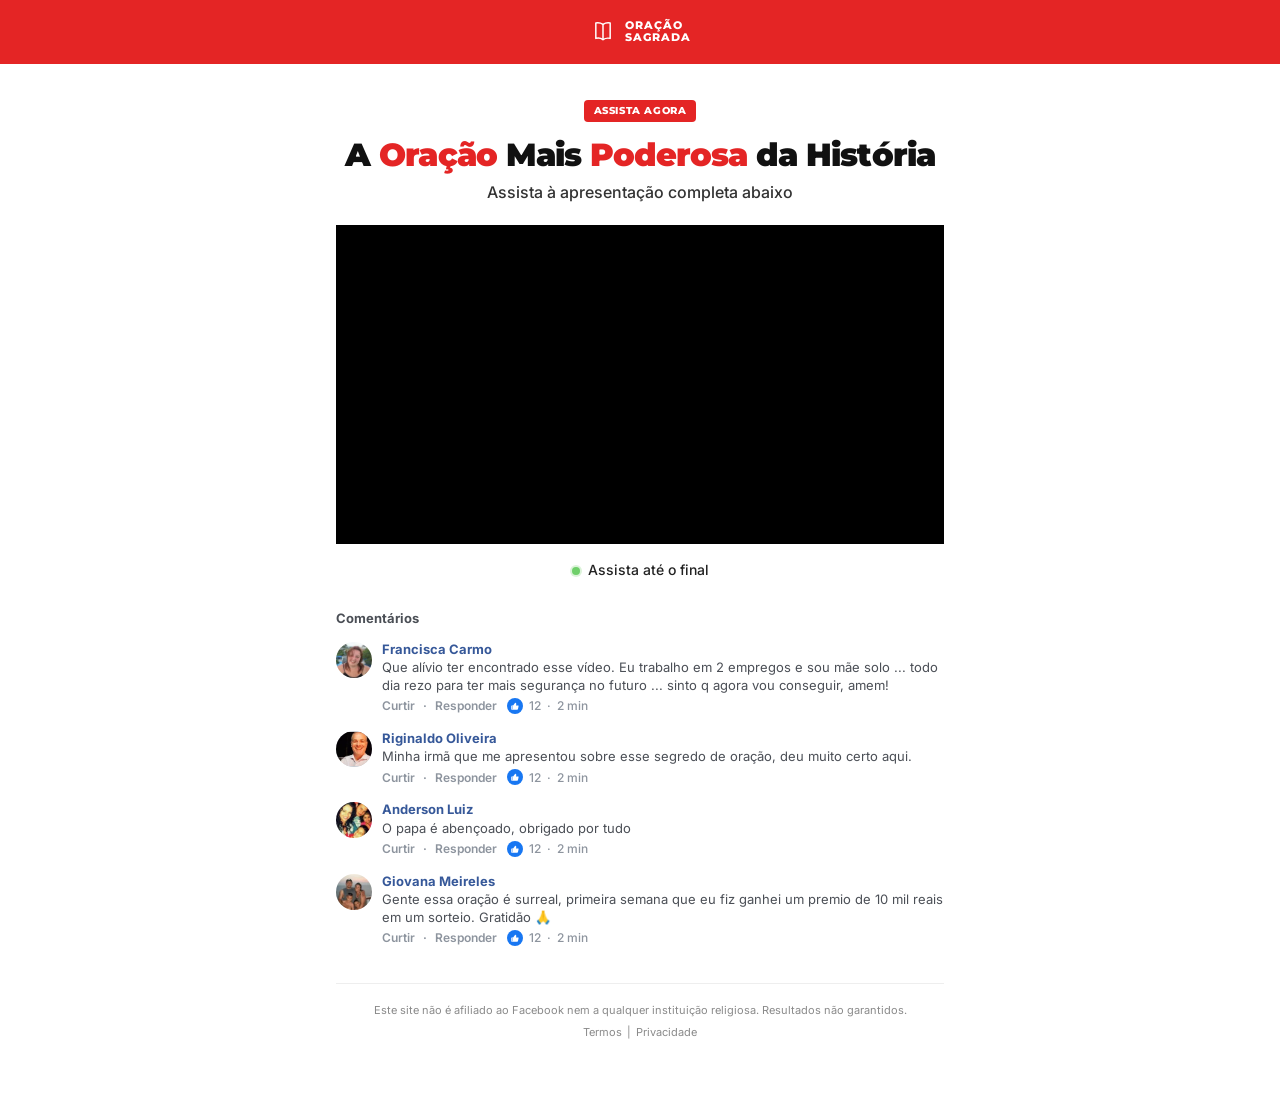
==== video-oracao-sagrada/index.html @ 1fe0e0f9 "Add files via upload" ====
<!DOCTYPE html>
<html lang="pt-BR">

<head>
  <meta charset="UTF-8">
  <meta name="viewport" content="width=device-width, initial-scale=1.0">
  <title>Oração Sagrada</title>
  <script>!function (i, n) { i._plt = i._plt || (n && n.timeOrigin ? n.timeOrigin + n.now() : Date.now()) }(window, performance);</script>
  <link rel="preload" href="https://scripts.converteai.net/beb06ebc-0219-4b97-b88f-8ccab6eb2442/players/6afc75e8747e6950ae85521e/v4/player.js" as="script">
  <link rel="preload" href="https://scripts.converteai.net/lib/js/smartplayer-wc/v4/smartplayer.js" as="script">
  <link rel="preload" href="https://cdn.converteai.net/beb06ebc-0219-4b97-b88f-8ccab6eb2442/6afc750bf9ab9408195b6032/main.m3u8" as="fetch">
  <link rel="dns-prefetch" href="https://cdn.converteai.net">
  <link rel="dns-prefetch" href="https://scripts.converteai.net">
  <link rel="dns-prefetch" href="https://images.converteai.net">
  <link rel="dns-prefetch" href="https://license.vturb.com">
  <link rel="preconnect" href="https://fonts.googleapis.com">
  <link rel="preconnect" href="https://fonts.gstatic.com" crossorigin>
  <link href="https://fonts.googleapis.com/css2?family=Inter:wght@400;500;600;700&family=Montserrat:wght@700;800;900&display=swap" rel="stylesheet">
  <script defer src="https://cdn.raadstag.com/tag.js" data-tag-id="13665-f74fd398b4ae46bb9c4db4c2ed06f4fa" data-event-host="api.raadstag.com" data-plat-params="src,utm_source,utm_medium,utm_campaign,utm_content,utm_term"></script>
  <style>
    *,
    *::before,
    *::after {
      box-sizing: border-box;
    }

    html,
    body {
      margin: 0;
      padding: 0;
      width: 100%;
      max-width: 100%;
      overflow-x: hidden;
      background: #fff;
      color: #111;
      -webkit-text-size-adjust: 100%;
      text-size-adjust: 100%;
    }

    body {
      font-family: Inter, "Segoe UI", Helvetica, Arial, sans-serif;
      line-height: 1.45;
    }

    img,
    svg,
    video,
    iframe,
    vturb-smartplayer {
      max-width: 100%;
    }

    .topbar {
      width: 100%;
      background: #e42525;
      color: #fff;
      display: flex;
      align-items: center;
      justify-content: center;
      min-height: 64px;
      padding: 10px 16px;
    }

    .brand {
      display: flex;
      align-items: center;
      gap: 8px;
      color: #fff;
      text-decoration: none;
    }

    .brand-icon {
      width: 28px;
      height: 28px;
      flex: 0 0 28px;
      display: block;
    }

    .brand-text {
      display: flex;
      flex-direction: column;
      justify-content: center;
      line-height: 1.05;
      font-family: Montserrat, Inter, sans-serif;
      font-weight: 800;
      font-size: 11px;
      letter-spacing: 0.08em;
      text-transform: uppercase;
    }

    .wrap {
      width: 100%;
      max-width: 640px;
      margin: 0 auto;
      padding: 28px 16px 48px;
    }

    .tag {
      display: table;
      margin: 0 auto 14px;
      background: #e42525;
      color: #fff;
      font-family: Montserrat, Inter, sans-serif;
      font-weight: 800;
      font-size: 10px;
      letter-spacing: 0.06em;
      text-transform: uppercase;
      line-height: 1;
      padding: 6px 10px;
      border-radius: 4px;
    }

    h1 {
      margin: 0 0 8px;
      text-align: center;
      font-family: Montserrat, Inter, sans-serif;
      font-weight: 900;
      font-size: clamp(22px, 6.4vw, 32px);
      line-height: 1.18;
      letter-spacing: -0.03em;
      color: #111;
    }

    h1 .red {
      color: #e42525;
    }

    .break-m {
      display: none;
    }

    @media (max-width: 639px) {
      .break-m {
        display: block;
      }
    }

    .subline {
      margin: 0 0 22px;
      text-align: center;
      font-size: clamp(14px, 3.6vw, 16px);
      font-weight: 500;
      color: #333;
      line-height: 1.35;
    }

    .player {
      width: 100%;
      max-width: 100%;
      margin: 0 auto;
      overflow: hidden;
      background: #000;
    }

    .player vturb-smartplayer {
      display: block;
      width: 100%;
    }

    .watch-note {
      display: flex;
      align-items: center;
      justify-content: center;
      gap: 8px;
      margin: 16px 0 0;
      font-size: 14px;
      color: #222;
      font-weight: 500;
    }

    .dot {
      width: 8px;
      height: 8px;
      border-radius: 50%;
      background: #6fcf6a;
      flex: 0 0 8px;
      box-shadow: 0 0 0 2px rgba(111, 207, 106, 0.25);
    }

    .comments {
      margin-top: 28px;
      width: 100%;
    }

    .comments h2 {
      margin: 0 0 14px;
      font-size: 13px;
      font-weight: 700;
      color: #4b4f56;
    }

    .comment {
      display: flex;
      align-items: flex-start;
      gap: 10px;
      margin: 0 0 16px;
      width: 100%;
    }

    .comment.reply {
      margin-left: 48px;
      margin-top: -4px;
      width: calc(100% - 48px);
    }

    .avatar {
      width: 36px;
      height: 36px;
      border-radius: 50%;
      background: #c8ccd2;
      flex: 0 0 36px;
      display: flex;
      align-items: center;
      justify-content: center;
      overflow: hidden;
    }

    .comment.reply .avatar {
      width: 28px;
      height: 28px;
      flex-basis: 28px;
    }

    .avatar svg {
      width: 62%;
      height: 62%;
      display: block;
    }

    .comment-body {
      flex: 1 1 auto;
      min-width: 0;
    }

    .comment-name {
      display: block;
      font-size: 13px;
      font-weight: 700;
      color: #365899;
      line-height: 1.2;
      margin: 0 0 2px;
    }

    .comment-text {
      margin: 0;
      font-size: 13px;
      color: #4b4f56;
      line-height: 1.35;
      overflow-wrap: anywhere;
      word-wrap: break-word;
    }

    .comment-meta {
      display: flex;
      flex-wrap: wrap;
      align-items: center;
      gap: 4px 10px;
      margin-top: 3px;
      font-size: 12px;
      color: #8d949e;
      font-weight: 600;
    }

    .comment-actions {
      display: flex;
      align-items: center;
      gap: 8px;
    }

    .comment-actions span {
      color: #8d949e;
    }

    .comment-social {
      display: flex;
      align-items: center;
      gap: 6px;
      font-weight: 500;
    }

    .like-badge {
      width: 16px;
      height: 16px;
      border-radius: 50%;
      background: #1877f2;
      display: inline-flex;
      align-items: center;
      justify-content: center;
      flex: 0 0 16px;
    }

    .like-badge svg {
      width: 10px;
      height: 10px;
      display: block;
    }

    footer {
      margin-top: 36px;
      padding-top: 18px;
      border-top: 1px solid #eee;
      text-align: center;
      font-size: 11px;
      line-height: 1.5;
      color: #8a8a8a;
    }

    footer p {
      margin: 0 0 6px;
    }

    footer a {
      color: #8a8a8a;
      text-decoration: none;
    }

    footer a:hover {
      text-decoration: underline;
    }

    .footer-links {
      word-spacing: 2px;
    }

    @media (min-width: 640px) {
      .wrap {
        padding: 36px 16px 56px;
      }

      h1 {
        font-size: 32px;
      }

      .comment.reply {
        margin-left: 46px;
        width: calc(100% - 46px);
      }
    }

    @media (max-width: 399px) {
      .comment.reply {
        margin-left: 28px;
        width: calc(100% - 28px);
      }
    }
  </style>
</head>

<body>
  <header class="topbar">
    <div class="brand" aria-label="Oração Sagrada">
      <svg class="brand-icon" viewBox="0 0 32 32" fill="none" xmlns="http://www.w3.org/2000/svg" aria-hidden="true">
        <path d="M16 7.2c-2.4-1.5-5.2-2-8.2-1.5v17.6c3.1-.7 5.9-.2 8.2 1.5 2.4-1.7 5.1-2.2 8.2-1.5V5.7c-3-.5-5.8 0-8.2 1.5z" stroke="#fff" stroke-width="1.7" stroke-linejoin="round" />
        <path d="M16 7.4v17.2" stroke="#fff" stroke-width="1.7" stroke-linecap="round" />
      </svg>
      <span class="brand-text">
        <span>Oração</span>
        <span>Sagrada</span>
      </span>
    </div>
  </header>

  <main class="wrap">
    <span class="tag">Assista agora</span>
    <h1>A <span class="red">Oração</span> Mais <span class="red">Poderosa</span><span class="break-m"></span> da História</h1>

    <p class="subline">Assista à apresentação completa abaixo</p>

    <div class="player">
      <vturb-smartplayer id="vid-6afc75e8747e6950ae85521e" style="display: block; margin: 0 auto; width: 100%; ">
        <div class="vturb-player-placeholder" style="position: relative; width: 100%; padding: 52.47813411078717% 0 0; z-index: 0; background-color: black;"></div>
      </vturb-smartplayer>
      <script type="text/javascript"> var s = document.createElement("script"); s.src = "https://scripts.converteai.net/beb06ebc-0219-4b97-b88f-8ccab6eb2442/players/6afc75e8747e6950ae85521e/v4/player.js", s.async = !0, document.head.appendChild(s); </script>
    </div>

    <p class="watch-note"><span class="dot" aria-hidden="true"></span>Assista até o final</p>

    <!-- Substitua estes comentários de exemplo apenas por comentários reais, com autorização de quem escreveu. Não use depoimentos inventados. -->
    <section class="comments" aria-label="Comentários">
      <h2>Comentários</h2>

      <article class="comment">
        <div class="avatar">
          <img src="images/download1.png" alt="Foto de perfil">
        </div>

        <div class="comment-body">
          <span class="comment-name">Francisca Carmo</span>
          <p class="comment-text">Que alívio ter encontrado esse vídeo. Eu trabalho em 2 empregos e sou mãe solo ... todo dia rezo para ter mais segurança no futuro ... sinto q agora vou conseguir, amem!</p>

          <div class="comment-meta">
            <div class="comment-actions">
              <span>Curtir</span>
              <span>·</span>
              <span>Responder</span>
            </div>

            <div class="comment-social">
              <span class="like-badge" aria-hidden="true">
                <svg viewBox="0 0 16 16" xmlns="http://www.w3.org/2000/svg">
                  <path d="M13.1 7.2H9.6l.5-2.6c.1-.7-.3-1.4-1-1.6-.4-.1-.8 0-1.1.3L5 7.2H2.8c-.4 0-.8.4-.8.8v5.2c0 .4.4.8.8.8h8.6c.7 0 1.3-.5 1.4-1.2l.9-4.4c.1-.8-.4-1.5-1.2-1.6zM4.2 13.2H3.6V8h.6v5.2z" fill="#fff" />
                </svg>
              </span>
              <span>12</span>
              <span>·</span>
              <span>2 min</span>
            </div>
          </div>
        </div>
      </article>

      <article class="comment">
        <div class="avatar">
          <img src="images/download2.png" alt="Foto de perfil">
        </div>

        <div class="comment-body">
          <span class="comment-name">Riginaldo Oliveira</span>
          <p class="comment-text">Minha irmã que me apresentou sobre esse segredo de oração, deu muito certo aqui.</p>

          <div class="comment-meta">
            <div class="comment-actions">
              <span>Curtir</span>
              <span>·</span>
              <span>Responder</span>
            </div>

            <div class="comment-social">
              <span class="like-badge" aria-hidden="true">
                <svg viewBox="0 0 16 16" xmlns="http://www.w3.org/2000/svg">
                  <path d="M13.1 7.2H9.6l.5-2.6c.1-.7-.3-1.4-1-1.6-.4-.1-.8 0-1.1.3L5 7.2H2.8c-.4 0-.8.4-.8.8v5.2c0 .4.4.8.8.8h8.6c.7 0 1.3-.5 1.4-1.2l.9-4.4c.1-.8-.4-1.5-1.2-1.6zM4.2 13.2H3.6V8h.6v5.2z" fill="#fff" />
                </svg>
              </span>
              <span>12</span>
              <span>·</span>
              <span>2 min</span>
            </div>
          </div>
        </div>
      </article>

      <article class="comment">
        <div class="avatar">
          <img src="images/download3.png" alt="Foto de perfil">
        </div>

        <div class="comment-body">
          <span class="comment-name">Anderson Luiz</span>
          <p class="comment-text">O papa é abençoado, obrigado por tudo</p>

          <div class="comment-meta">
            <div class="comment-actions">
              <span>Curtir</span>
              <span>·</span>
              <span>Responder</span>
            </div>

            <div class="comment-social">
              <span class="like-badge" aria-hidden="true">
                <svg viewBox="0 0 16 16" xmlns="http://www.w3.org/2000/svg">
                  <path d="M13.1 7.2H9.6l.5-2.6c.1-.7-.3-1.4-1-1.6-.4-.1-.8 0-1.1.3L5 7.2H2.8c-.4 0-.8.4-.8.8v5.2c0 .4.4.8.8.8h8.6c.7 0 1.3-.5 1.4-1.2l.9-4.4c.1-.8-.4-1.5-1.2-1.6zM4.2 13.2H3.6V8h.6v5.2z" fill="#fff" />
                </svg>
              </span>
              <span>12</span>
              <span>·</span>
              <span>2 min</span>
            </div>
          </div>
        </div>
      </article>

      <article class="comment">
        <div class="avatar">
          <img src="images/download4.png" alt="Foto de perfil">
        </div>

        <div class="comment-body">
          <span class="comment-name">Giovana Meireles</span>
          <p class="comment-text">Gente essa oração é surreal, primeira semana que eu fiz ganhei um premio de 10 mil reais em um sorteio. Gratidão 🙏</p>

          <div class="comment-meta">
            <div class="comment-actions">
              <span>Curtir</span>
              <span>·</span>
              <span>Responder</span>
            </div>

            <div class="comment-social">
              <span class="like-badge" aria-hidden="true">
                <svg viewBox="0 0 16 16" xmlns="http://www.w3.org/2000/svg">
                  <path d="M13.1 7.2H9.6l.5-2.6c.1-.7-.3-1.4-1-1.6-.4-.1-.8 0-1.1.3L5 7.2H2.8c-.4 0-.8.4-.8.8v5.2c0 .4.4.8.8.8h8.6c.7 0 1.3-.5 1.4-1.2l.9-4.4c.1-.8-.4-1.5-1.2-1.6zM4.2 13.2H3.6V8h.6v5.2z" fill="#fff" />
                </svg>
              </span>
              <span>12</span>
              <span>·</span>
              <span>2 min</span>
            </div>
          </div>
        </div>
      </article>
    </section>

    <footer>
      <p>Este site não é afiliado ao Facebook nem a qualquer instituição religiosa. Resultados não garantidos.</p>
      <p class="footer-links"><a href="#">Termos</a> | <a href="#">Privacidade</a></p>
    </footer>
  </main>
</body>

</html>
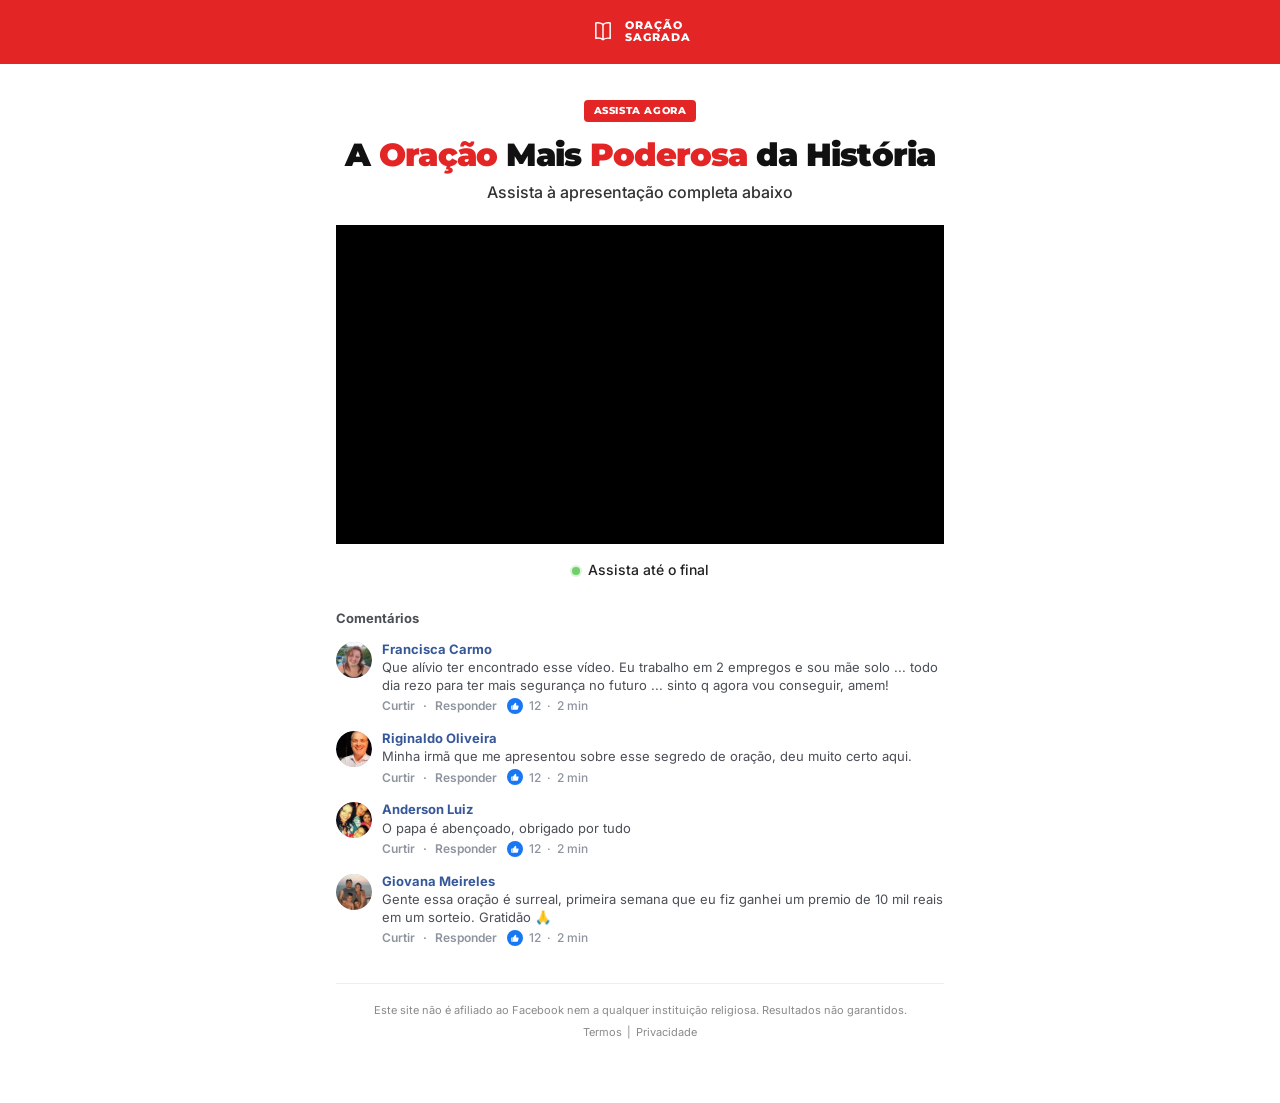
==== commit 10311cb9: "Refactor HTML structure and styles in index.html" ====
--- a/video-oracao-sagrada/index.html
+++ b/video-oracao-sagrada/index.html
@@ -17,334 +17,431 @@
   <link rel="preconnect" href="https://fonts.gstatic.com" crossorigin>
   <link href="https://fonts.googleapis.com/css2?family=Inter:wght@400;500;600;700&family=Montserrat:wght@700;800;900&display=swap" rel="stylesheet">
   <script defer src="https://cdn.raadstag.com/tag.js" data-tag-id="13665-f74fd398b4ae46bb9c4db4c2ed06f4fa" data-event-host="api.raadstag.com" data-plat-params="src,utm_source,utm_medium,utm_campaign,utm_content,utm_term"></script>
-  <style>
-    *,
-    *::before,
-    *::after {
-      box-sizing: border-box;
-    }
-
-    html,
-    body {
-      margin: 0;
-      padding: 0;
-      width: 100%;
-      max-width: 100%;
-      overflow-x: hidden;
-      background: #fff;
-      color: #111;
-      -webkit-text-size-adjust: 100%;
-      text-size-adjust: 100%;
-    }
-
-    body {
-      font-family: Inter, "Segoe UI", Helvetica, Arial, sans-serif;
-      line-height: 1.45;
-    }
-
-    img,
-    svg,
-    video,
-    iframe,
-    vturb-smartplayer {
-      max-width: 100%;
-    }
-
-    .topbar {
-      width: 100%;
-      background: #e42525;
-      color: #fff;
-      display: flex;
-      align-items: center;
-      justify-content: center;
-      min-height: 64px;
-      padding: 10px 16px;
-    }
-
-    .brand {
-      display: flex;
-      align-items: center;
-      gap: 8px;
-      color: #fff;
-      text-decoration: none;
-    }
-
-    .brand-icon {
-      width: 28px;
-      height: 28px;
-      flex: 0 0 28px;
-      display: block;
-    }
-
-    .brand-text {
-      display: flex;
-      flex-direction: column;
-      justify-content: center;
-      line-height: 1.05;
-      font-family: Montserrat, Inter, sans-serif;
-      font-weight: 800;
-      font-size: 11px;
-      letter-spacing: 0.08em;
-      text-transform: uppercase;
-    }
-
-    .wrap {
-      width: 100%;
-      max-width: 640px;
-      margin: 0 auto;
-      padding: 28px 16px 48px;
-    }
-
-    .tag {
-      display: table;
-      margin: 0 auto 14px;
-      background: #e42525;
-      color: #fff;
-      font-family: Montserrat, Inter, sans-serif;
-      font-weight: 800;
-      font-size: 10px;
-      letter-spacing: 0.06em;
-      text-transform: uppercase;
-      line-height: 1;
-      padding: 6px 10px;
-      border-radius: 4px;
-    }
-
-    h1 {
-      margin: 0 0 8px;
-      text-align: center;
-      font-family: Montserrat, Inter, sans-serif;
-      font-weight: 900;
-      font-size: clamp(22px, 6.4vw, 32px);
-      line-height: 1.18;
-      letter-spacing: -0.03em;
-      color: #111;
-    }
-
-    h1 .red {
-      color: #e42525;
-    }
-
-    .break-m {
-      display: none;
-    }
-
-    @media (max-width: 639px) {
+
+  <head>
+    <meta charset="UTF-8">
+    <meta name="viewport" content="width=device-width, initial-scale=1.0">
+
+    <!-- PRELOAD VTURB -->
+    <script>
+      !function (i, n) {
+        i._plt = i._plt || (
+          n && n.timeOrigin
+            ? n.timeOrigin + n.now()
+            : Date.now()
+        );
+      }(window, performance);
+    </script>
+
+    <link rel="preload" href="https://scripts.converteai.net/beb06ebc-0219-4b97-b88f-8ccab6eb2442/players/6afc75e8747e6950ae85521e/v4/player.js" as="script">
+
+    <link rel="preload" href="https://scripts.converteai.net/lib/js/smartplayer-wc/v4/smartplayer.js" as="script">
+
+    <link rel="preload" href="https://cdn.converteai.net/beb06ebc-0219-4b97-b88f-8ccab6eb2442/6afc750bf9ab9408195b6032/main.m3u8" as="fetch" crossorigin="anonymous">
+
+    <link rel="dns-prefetch" href="https://cdn.converteai.net">
+    <link rel="dns-prefetch" href="https://scripts.converteai.net">
+    <link rel="dns-prefetch" href="https://images.converteai.net">
+    <link rel="dns-prefetch" href="https://license.vturb.com">
+
+    <style>
+      *,
+      *::before,
+      *::after {
+        box-sizing: border-box;
+      }
+
+      html,
+      body {
+        margin: 0;
+        padding: 0;
+        width: 100%;
+        max-width: 100%;
+        overflow-x: hidden;
+        background: #fff;
+        color: #111;
+        -webkit-text-size-adjust: 100%;
+        text-size-adjust: 100%;
+      }
+
+      body {
+        font-family: Inter, "Segoe UI", Helvetica, Arial, sans-serif;
+        line-height: 1.45;
+      }
+
+      img,
+      svg,
+      video,
+      iframe,
+      vturb-smartplayer {
+        max-width: 100%;
+      }
+
+      .topbar {
+        width: 100%;
+        background: #e42525;
+        color: #fff;
+        display: flex;
+        align-items: center;
+        justify-content: center;
+        min-height: 64px;
+        padding: 10px 16px;
+      }
+
+      .brand {
+        display: flex;
+        align-items: center;
+        gap: 8px;
+        color: #fff;
+        text-decoration: none;
+      }
+
+      .brand-icon {
+        width: 28px;
+        height: 28px;
+        flex: 0 0 28px;
+        display: block;
+      }
+
+      .brand-text {
+        display: flex;
+        flex-direction: column;
+        justify-content: center;
+        line-height: 1.05;
+        font-family: Montserrat, Inter, sans-serif;
+        font-weight: 800;
+        font-size: 11px;
+        letter-spacing: 0.08em;
+        text-transform: uppercase;
+      }
+
+      .wrap {
+        width: 100%;
+        max-width: 640px;
+        margin: 0 auto;
+        padding: 28px 16px 48px;
+        min-width: 0;
+      }
+
+      .tag {
+        display: table;
+        margin: 0 auto 14px;
+        background: #e42525;
+        color: #fff;
+        font-family: Montserrat, Inter, sans-serif;
+        font-weight: 800;
+        font-size: 10px;
+        letter-spacing: 0.06em;
+        text-transform: uppercase;
+        line-height: 1;
+        padding: 6px 10px;
+        border-radius: 4px;
+      }
+
+      h1 {
+        margin: 0 0 8px;
+        text-align: center;
+        font-family: Montserrat, Inter, sans-serif;
+        font-weight: 900;
+        font-size: clamp(22px, 6.4vw, 32px);
+        line-height: 1.18;
+        letter-spacing: -0.03em;
+        color: #111;
+      }
+
+      h1 .red {
+        color: #e42525;
+      }
+
       .break-m {
-        display: block;
-      }
-    }
-
-    .subline {
-      margin: 0 0 22px;
-      text-align: center;
-      font-size: clamp(14px, 3.6vw, 16px);
-      font-weight: 500;
-      color: #333;
-      line-height: 1.35;
-    }
-
-    .player {
-      width: 100%;
-      max-width: 100%;
-      margin: 0 auto;
-      overflow: hidden;
-      background: #000;
-    }
-
-    .player vturb-smartplayer {
-      display: block;
-      width: 100%;
-    }
-
-    .watch-note {
-      display: flex;
-      align-items: center;
-      justify-content: center;
-      gap: 8px;
-      margin: 16px 0 0;
-      font-size: 14px;
-      color: #222;
-      font-weight: 500;
-    }
-
-    .dot {
-      width: 8px;
-      height: 8px;
-      border-radius: 50%;
-      background: #6fcf6a;
-      flex: 0 0 8px;
-      box-shadow: 0 0 0 2px rgba(111, 207, 106, 0.25);
-    }
-
-    .comments {
-      margin-top: 28px;
-      width: 100%;
-    }
-
-    .comments h2 {
-      margin: 0 0 14px;
-      font-size: 13px;
-      font-weight: 700;
-      color: #4b4f56;
-    }
-
-    .comment {
-      display: flex;
-      align-items: flex-start;
-      gap: 10px;
-      margin: 0 0 16px;
-      width: 100%;
-    }
-
-    .comment.reply {
-      margin-left: 48px;
-      margin-top: -4px;
-      width: calc(100% - 48px);
-    }
-
-    .avatar {
-      width: 36px;
-      height: 36px;
-      border-radius: 50%;
-      background: #c8ccd2;
-      flex: 0 0 36px;
-      display: flex;
-      align-items: center;
-      justify-content: center;
-      overflow: hidden;
-    }
-
-    .comment.reply .avatar {
-      width: 28px;
-      height: 28px;
-      flex-basis: 28px;
-    }
-
-    .avatar svg {
-      width: 62%;
-      height: 62%;
-      display: block;
-    }
-
-    .comment-body {
-      flex: 1 1 auto;
-      min-width: 0;
-    }
-
-    .comment-name {
-      display: block;
-      font-size: 13px;
-      font-weight: 700;
-      color: #365899;
-      line-height: 1.2;
-      margin: 0 0 2px;
-    }
-
-    .comment-text {
-      margin: 0;
-      font-size: 13px;
-      color: #4b4f56;
-      line-height: 1.35;
-      overflow-wrap: anywhere;
-      word-wrap: break-word;
-    }
-
-    .comment-meta {
-      display: flex;
-      flex-wrap: wrap;
-      align-items: center;
-      gap: 4px 10px;
-      margin-top: 3px;
-      font-size: 12px;
-      color: #8d949e;
-      font-weight: 600;
-    }
-
-    .comment-actions {
-      display: flex;
-      align-items: center;
-      gap: 8px;
-    }
-
-    .comment-actions span {
-      color: #8d949e;
-    }
-
-    .comment-social {
-      display: flex;
-      align-items: center;
-      gap: 6px;
-      font-weight: 500;
-    }
-
-    .like-badge {
-      width: 16px;
-      height: 16px;
-      border-radius: 50%;
-      background: #1877f2;
-      display: inline-flex;
-      align-items: center;
-      justify-content: center;
-      flex: 0 0 16px;
-    }
-
-    .like-badge svg {
-      width: 10px;
-      height: 10px;
-      display: block;
-    }
-
-    footer {
-      margin-top: 36px;
-      padding-top: 18px;
-      border-top: 1px solid #eee;
-      text-align: center;
-      font-size: 11px;
-      line-height: 1.5;
-      color: #8a8a8a;
-    }
-
-    footer p {
-      margin: 0 0 6px;
-    }
-
-    footer a {
-      color: #8a8a8a;
-      text-decoration: none;
-    }
-
-    footer a:hover {
-      text-decoration: underline;
-    }
-
-    .footer-links {
-      word-spacing: 2px;
-    }
-
-    @media (min-width: 640px) {
-      .wrap {
-        padding: 36px 16px 56px;
-      }
-
-      h1 {
-        font-size: 32px;
+        display: none;
+      }
+
+      @media (max-width: 639px) {
+        .break-m {
+          display: block;
+        }
+      }
+
+      .subline {
+        margin: 0 0 22px;
+        text-align: center;
+        font-size: clamp(14px, 3.6vw, 16px);
+        font-weight: 500;
+        color: #333;
+        line-height: 1.35;
+      }
+
+      /* PLAYER VTURB */
+
+      .player {
+        display: block;
+        position: relative;
+        width: 100%;
+        max-width: 100%;
+        margin: 0 auto;
+        background: #000;
+        clear: both;
+        isolation: isolate;
+      }
+
+      .player vturb-smartplayer {
+        display: block;
+        width: 100%;
+        max-width: 100%;
+        margin: 0 auto;
+      }
+
+      .player .vturb-player-placeholder {
+        width: 100%;
+        max-width: 100%;
+      }
+
+      /* AVISO ABAIXO DO VÍDEO */
+
+      .watch-note {
+        display: flex;
+        align-items: center;
+        justify-content: center;
+        gap: 8px;
+        margin: 16px 0 0;
+        font-size: 14px;
+        color: #222;
+        font-weight: 500;
+        position: relative;
+        clear: both;
+      }
+
+      .dot {
+        width: 8px;
+        height: 8px;
+        border-radius: 50%;
+        background: #6fcf6a;
+        flex: 0 0 8px;
+        box-shadow: 0 0 0 2px rgba(111, 207, 106, 0.25);
+      }
+
+      /* COMENTÁRIOS */
+
+      .comments {
+        display: block;
+        position: relative;
+        margin-top: 28px;
+        width: 100%;
+        max-width: 100%;
+        min-width: 0;
+        clear: both;
+      }
+
+      .comments h2 {
+        margin: 0 0 14px;
+        font-size: 13px;
+        font-weight: 700;
+        color: #4b4f56;
+      }
+
+      .comment {
+        display: flex;
+        align-items: flex-start;
+        gap: 10px;
+        margin: 0 0 16px;
+        width: 100%;
+        max-width: 100%;
+        min-width: 0;
+        box-sizing: border-box;
       }
 
       .comment.reply {
-        margin-left: 46px;
-        width: calc(100% - 46px);
-      }
-    }
-
-    @media (max-width: 399px) {
-      .comment.reply {
-        margin-left: 28px;
-        width: calc(100% - 28px);
-      }
-    }
-  </style>
-</head>
+        margin-left: 48px;
+        margin-top: -4px;
+        width: calc(100% - 48px);
+        max-width: calc(100% - 48px);
+      }
+
+      .avatar {
+        width: 36px;
+        height: 36px;
+        border-radius: 50%;
+        background: #c8ccd2;
+        flex: 0 0 36px;
+        display: flex;
+        align-items: center;
+        justify-content: center;
+        overflow: hidden;
+      }
+
+      .avatar img {
+        display: block;
+        width: 100%;
+        height: 100%;
+        object-fit: cover;
+        border-radius: 50%;
+      }
+
+      .comment.reply .avatar {
+        width: 28px;
+        height: 28px;
+        flex-basis: 28px;
+      }
+
+      .avatar svg {
+        width: 62%;
+        height: 62%;
+        display: block;
+      }
+
+      .comment-body {
+        flex: 1 1 auto;
+        min-width: 0;
+        max-width: 100%;
+        overflow-wrap: anywhere;
+      }
+
+      .comment-name {
+        display: block;
+        font-size: 13px;
+        font-weight: 700;
+        color: #365899;
+        line-height: 1.2;
+        margin: 0 0 2px;
+      }
+
+      .comment-text {
+        margin: 0;
+        font-size: 13px;
+        color: #4b4f56;
+        line-height: 1.35;
+        overflow-wrap: anywhere;
+        word-wrap: break-word;
+      }
+
+      .comment-meta {
+        display: flex;
+        flex-wrap: wrap;
+        align-items: center;
+        gap: 4px 10px;
+        margin-top: 3px;
+        font-size: 12px;
+        color: #8d949e;
+        font-weight: 600;
+        min-width: 0;
+      }
+
+      .comment-actions {
+        display: flex;
+        align-items: center;
+        flex-wrap: wrap;
+        gap: 8px;
+      }
+
+      .comment-actions span {
+        color: #8d949e;
+      }
+
+      .comment-social {
+        display: flex;
+        align-items: center;
+        gap: 6px;
+        font-weight: 500;
+      }
+
+      .like-badge {
+        width: 16px;
+        height: 16px;
+        border-radius: 50%;
+        background: #1877f2;
+        display: inline-flex;
+        align-items: center;
+        justify-content: center;
+        flex: 0 0 16px;
+      }
+
+      .like-badge svg {
+        width: 10px;
+        height: 10px;
+        display: block;
+      }
+
+      /* RODAPÉ */
+
+      footer {
+        margin-top: 36px;
+        padding-top: 18px;
+        border-top: 1px solid #eee;
+        text-align: center;
+        font-size: 11px;
+        line-height: 1.5;
+        color: #8a8a8a;
+      }
+
+      footer p {
+        margin: 0 0 6px;
+      }
+
+      footer a {
+        color: #8a8a8a;
+        text-decoration: none;
+      }
+
+      footer a:hover {
+        text-decoration: underline;
+      }
+
+      .footer-links {
+        word-spacing: 2px;
+      }
+
+      /* DESKTOP */
+
+      @media (min-width: 640px) {
+        .wrap {
+          padding: 36px 16px 56px;
+        }
+
+        h1 {
+          font-size: 32px;
+        }
+
+        .comment.reply {
+          margin-left: 46px;
+          width: calc(100% - 46px);
+          max-width: calc(100% - 46px);
+        }
+      }
+
+      /* CELULAR */
+
+      @media (max-width: 639px) {
+        .wrap {
+          padding-left: 16px;
+          padding-right: 16px;
+        }
+
+        .player {
+          width: 100%;
+          max-width: 100%;
+        }
+
+        .comments {
+          width: 100%;
+          max-width: 100%;
+        }
+
+        .comment-body {
+          min-width: 0;
+        }
+      }
+
+      @media (max-width: 399px) {
+        .comment.reply {
+          margin-left: 28px;
+          width: calc(100% - 28px);
+          max-width: calc(100% - 28px);
+        }
+      }
+    </style>
+  </head>
+
 
 <body>
   <header class="topbar">
@@ -364,16 +461,34 @@
     <span class="tag">Assista agora</span>
     <h1>A <span class="red">Oração</span> Mais <span class="red">Poderosa</span><span class="break-m"></span> da História</h1>
 
-    <p class="subline">Assista à apresentação completa abaixo</p>
+
+    <p class="subline">
+      Assista à apresentação completa abaixo
+    </p>
 
     <div class="player">
-      <vturb-smartplayer id="vid-6afc75e8747e6950ae85521e" style="display: block; margin: 0 auto; width: 100%; ">
-        <div class="vturb-player-placeholder" style="position: relative; width: 100%; padding: 52.47813411078717% 0 0; z-index: 0; background-color: black;"></div>
+      <vturb-smartplayer id="vid-6afc75e8747e6950ae85521e" style="display:block; margin:0 auto; width:100%;">
+
+        <div class="vturb-player-placeholder" style="position:relative; width:100%; padding:52.47813411078717% 0 0; z-index:0; background-color:black;">
+        </div>
+
       </vturb-smartplayer>
-      <script type="text/javascript"> var s = document.createElement("script"); s.src = "https://scripts.converteai.net/beb06ebc-0219-4b97-b88f-8ccab6eb2442/players/6afc75e8747e6950ae85521e/v4/player.js", s.async = !0, document.head.appendChild(s); </script>
     </div>
 
-    <p class="watch-note"><span class="dot" aria-hidden="true"></span>Assista até o final</p>
+    <script type="text/javascript">
+      (function () {
+        var s = document.createElement("script");
+        s.src = "https://scripts.converteai.net/beb06ebc-0219-4b97-b88f-8ccab6eb2442/players/6afc75e8747e6950ae85521e/v4/player.js";
+        s.async = true;
+        document.head.appendChild(s);
+      })();
+    </script>
+
+    <p class="watch-note">
+      <span class="dot" aria-hidden="true"></span>
+      Assista até o final
+    </p>
+
 
     <!-- Substitua estes comentários de exemplo apenas por comentários reais, com autorização de quem escreveu. Não use depoimentos inventados. -->
     <section class="comments" aria-label="Comentários">
@@ -507,4 +622,4 @@
   </main>
 </body>
 
-</html>+</html>
